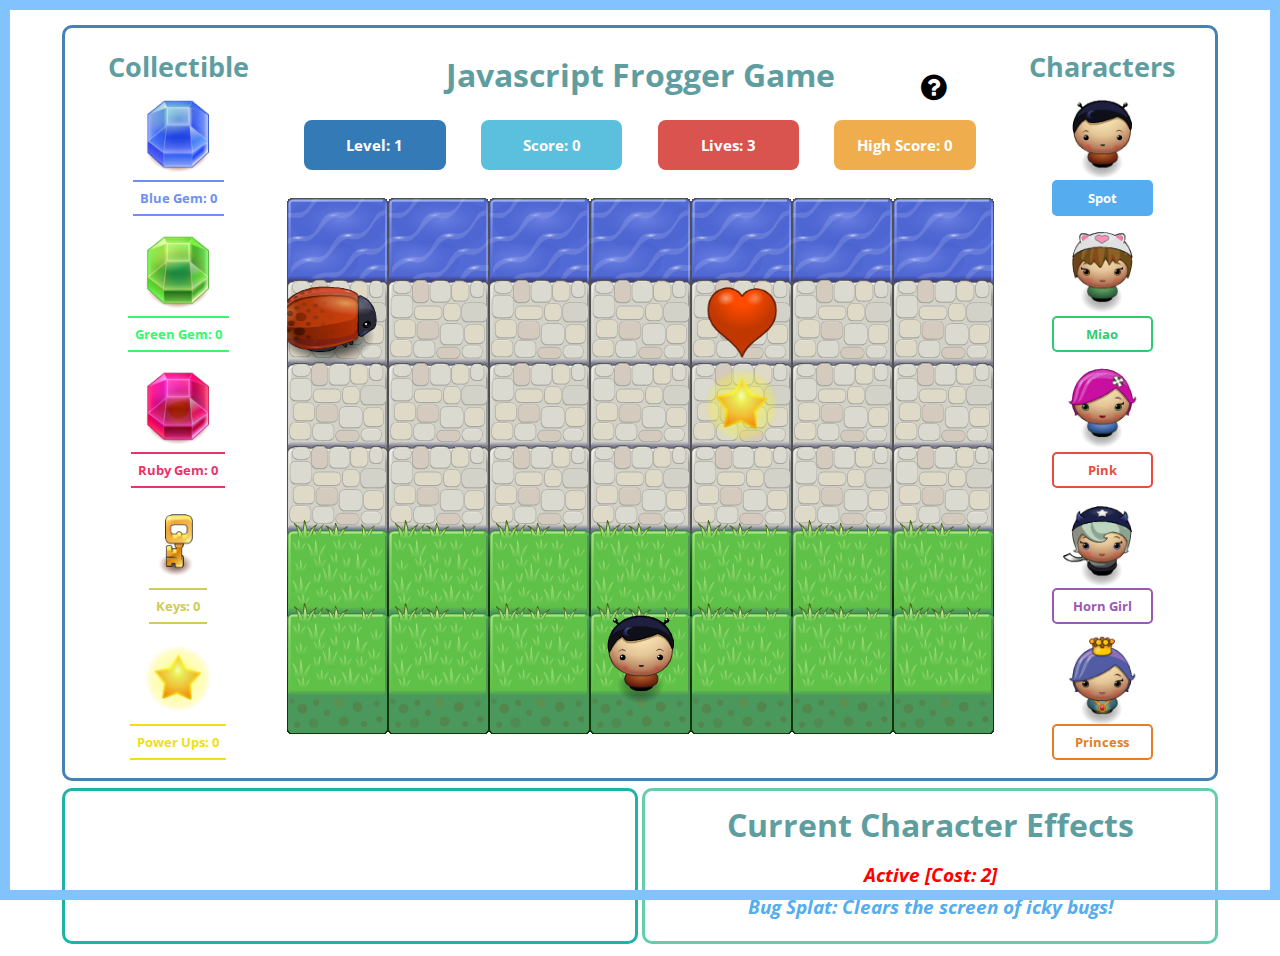
==== index.html @ a220f140 "Worked on FB buttons" ====
<!DOCTYPE html>
<html>
<head>
    <meta charset="UTF-8">
    <title>Effective JavaScript: Frogger</title>
	  <!-- Font Awesome -->
		<link rel="stylesheet" href="font-awesome-4.6.3/css/font-awesome.min.css">
		<!-- Main Stylesheet -->
    <link rel="stylesheet" href="css/style.css">
    <!-- Google Fonts -->
    <link href="https://fonts.googleapis.com/css?family=Open+Sans" rel="stylesheet">

    <!-- Meta Properties -->
    <meta property="og:url"           content="https://d1q58s3xarm9sx.cloudfront.net/" />
		<meta property="og:type"          content="profile" />
		<meta property="og:title"         content="Javascript Frogger Game" />
		<meta property="og:description"   content="I've lost my friends! Please help me!" />
		<meta property="og:image"         content="https://d1q58s3xarm9sx.cloudfront.net/images/char-spot-cropped.png" />

</head>
<body>
	<div class="body-container">
		<div class="collectible-container">
			<div class="collectible-row">
				<ul>
					<h2>Collectible</h2>
					<li id="blue-gem">
						<img src="images/gem-blue-cropped.png">
						<h3 id="blue-gem-counter">Blue Gem: 0</h3>
					</li>
					<li id="green-gem">
						<img src="images/gem-green-cropped.png">
						<h3 id="green-gem-counter">Green Gem: 0</h3>
					</li>
					<li id="ruby-gem">
						<img src="images/gem-ruby-cropped.png">
						<h3 id="ruby-gem-counter">Ruby Gem: 0</h3>
					</li>
					<li id="keys">
						<img src="images/yellow-key-cropped.png">
						<h3 id="keys-counter">Keys: 0</h3>
					</li>
					<li id="star">
						<img src="images/yellow-star-cropped.png">
						<h3 id="yellow-star-counter">Power Ups: 0</h3>
					</li>
				</ul>
			</div>
		</div>
		<div class="main-container">
			<div class="header-container">
				<div class="title">
					<h1>Javascript Frogger Game</h1>
				</div>
				<div>
					<a id="btn-info" href="#"><i class="fa fa-question-circle" aria-hidden="true"></i></a>
				</div>
				<div class="scoreboard">
					<ul>
						<li id="level">Level: 1</li>
						<li id="score">Score: 0</li>
						<li id="lives">Lives: 3</li>
						<li id="highscore">High Score: 0</li>
					</ul>
				</div>
			</div>
		</div>
		<div class="character-container">
			<div class="character-row">
				<ul>
					<h2>Characters</h2>
					<li id="spot">
						<img src="images/char-spot-cropped.png">
						<button id="btn-spot" class="btn blue" onclick="changeCharacter('Spot')">Spot</button>
					</li>
					<li id="miao">
						<img src="images/char-miao-cropped.png">
						<button id="btn-miao" class="btn green" onclick="changeCharacter('Miao')">Miao</button>
					</li>
					<li id="pink">
						<img src="images/char-pink-cropped.png">
						<button id="btn-pink" class="btn red" onclick="changeCharacter('Pink')">Pink</button>
					</li>
					<li id="horn-girl">
						<img src="images/char-horn-girl-cropped.png">
						<button id="btn-horn-girl" class="btn purple" onclick="changeCharacter('Horn Girl')">Horn Girl</button>
					</li>
					<li id="princess">
						<img src="images/char-princess-cropped.png">
						<button id="btn-princess" class="btn orange" onclick="changeCharacter('Princess')">Princess</button>
					</li>
				</ul>
			</div>
		</div>
	</div>

	<div class="info-container">
		<div class="info-updates">
			<h1 id="info-message"></h1>
		</div>
		<div class="current-effects">
			<h2>Current Character Effects</h2>
			<h3 id="active-passive">Active [Cost: 2]</h3>
			<h3 id="effect-message">Bug Splat: Clears the screen of icky bugs!</h3>
		</div>
	</div>

	<div id="left-border"></div>
	<div id="right-border"></div>
	<div id="top-border"></div>
	<div id="bottom-border"></div>

	<!-- jQuery -->
	<script src="https://code.jquery.com/jquery-2.2.4.min.js" integrity="sha256-BbhdlvQf/xTY9gja0Dq3HiwQF8LaCRTXxZKRutelT44=" crossorigin="anonymous"></script>
  <script src="js/overlay.js"></script>
  <script src="js/resources.js"></script>
  <script src="js/engine.js"></script>
  <script src="js/app.js"></script>

</body>
</html>
---- css/style.css ----
* {
    font-family: "Open Sans", "sans-serif", "Helvetica Neue",Helvetica,Arial,sans-serif;
    font-weight: bold;
}

h1 {
    margin-top: 0px;
    margin-bottom: 0px;
    padding-bottom: 10px;
    padding-top: 10px;
}

ul {
    list-style-type: none;
    margin: 0;
    padding: 0;
    overflow: hidden;
    background-color: white;
}

li {
	border-radius: 8px;
    float: left;
    display: block;
    color: white;
    text-align: center;
    padding: 15px 0px 15px 0px;
    margin-left: 2.5%;
    margin-right: 2.5%;
    text-decoration: none;
    font-size: 15px;
    width: 20%;
}

.title {
    margin-top: 15px;
    margin-left: auto;
    margin-right: auto;
    margin-bottom: -5px;
    width: 505px;
    border-radius: 8px;
    background-color: white;
}

#level {
	background-color: #337ab7;
}
#score {
	background-color: #5bc0de;
}

#lives {
	background-color: #d9534f;
}
#highscore {
    background-color: #f0ad4e;
}

.scoreboard li {
    font-weight: bold;    
}

body {
    border-style: solid;
    border-color: #82C3FF;
    border-width: 0px;
    text-align: center;
    color: #5F9EA0;
}

canvas {
	margin-top: -35px;
  margin-left: auto;
  margin-right: auto;
  display: block;
  text-align: center;
}

.scoreboard {
	display: inline-block;
	margin: auto;
	width: 707px;
    padding-bottom: 10px;
    padding-top: 10px;
    background-color: white;
    border-style: solid;
    border-radius: 8px;
    border-color: white;
}

.header-container {
    vertical-align: top;
		margin: auto;
		display: inline-block;
		height: auto;
		width: 713px;
    background-color: white;
    border-radius: 8px;
}

#top-border, #bottom-border, #left-border, #right-border {
    background: rgba(130,195,255,1);
    position: fixed;
    }
    #left-border, #right-border {
        top: 0; bottom: 0;
        width: 10px;
    }
        #left-border { left: 0; }
        #right-border { right: 0; }
        
    #top-border, #bottom-border {
        left: 0; right: 0;
        height: 10px;
        }
        #top-border { top: 0; }
        #bottom-border { bottom: 0; }

.character-container, .collectible-container {
    margin: auto;
    padding-left: 10px;
    padding-right: 10px;
    display: inline-block;
    height: auto;
    width: 150px;
    background-color: white;
    border-radius: 8px;
}

.character-container {
	float: right;
	margin-right: 28px;
}

.collectible-container {
	float: left;
	margin-left: 28px;
}

.character-container h2, .collectible-container h2 {
    margin: auto;
    margin-top: 20px;
    font-size: 27px;
    text-align: center;
    display: block;
}

.character-container li, .collectible-container li {
    visibility: visible;
    margin: auto;
    padding: 0px;
    padding-top: 5px;
    padding-bottom: 5px;
    width: 150px;
    display: block;
    text-align: center;
}

.character-container li {
    /*visibility: hidden;*/
}

.character-container img, .collectible-container img {
    margin: auto;
    width: 90px;
    height: auto;
    display: block;
}

.btn {
    font-size: 13px;
    width: 101px;
    padding: 7px;
    text-decoration: none;
    font-weight: bold;
    cursor: pointer;
    border-radius: 5px;
    transition: .3s;
    -webkit-transition: .3s;
    -moz-transition: .3s;
    -o-transition: .3s;
    background-color: white;
    outline: none;
}

.blue {
    color: #55acee;
    border-width: 2px;
    border-color: #55acee;
    border-style: solid;
}

.blue-active, .blue:hover {
    color: #fff;
    background-color: #55acee;
}

.green {
    color: #2ecc71;
    border-width: 2px;
    border-color: #2ecc71;
    border-style: solid;
}

.green-active, .green:hover {
    color: #fff;
    background-color: #2ecc71;
}

.red {
    color: #e74c3c;
    border-width: 2px;
    border-color: #e74c3c;
    border-style: solid;
}

.red-active, .red:hover {
    color: #fff;
    background-color: #e74c3c;
}

.purple {
    color: #9b59b6;
    border-width: 2px;
    border-color: #9b59b6;
    border-style: solid;
}

.purple-active, .purple:hover {
    color: #fff;
    background-color: #9b59b6;
}

.orange {
    color: #e67e22;
    border-width: 2px;
    border-color: #e67e22;
    border-style: solid;
}

.orange-active, .orange:hover {
    color: #fff;
    background-color: #e67e22;
}

.main-container {
    vertical-align: top;
    padding: 0px;
    display: inline-block;
    margin: auto;
    width: 713px;
    height: 713px;
    border-radius: 8px;
}

.collectible-row h3 {
		display: inline-block;
    margin: 0px;
    padding: 7px;
    font-size: 13px;
    border-top-style: solid;
    border-bottom-style: solid;
    border-width: 2px;
}

#ruby-gem h3{
    color: #EE316B;
}

#blue-gem h3 {
    color: #6F8FF7;
}

#green-gem h3 {
    color: #34FA6C;
}

#keys h3 {
    color: #D0CC57;
}

#star h3 {
    color: #F2DF11;
}

.body-container {
    margin: auto;
    margin-top: 25px;
    background-color: white;
    width: 1150px;
    height: 750px;
    border-radius: 10px;
    border-style: solid;
    border-width: 3px;
    border-color: #4682B4;
}

.info-container {
    width: 1164px;
    height: 160px;
    margin: auto;
    margin-top: 7px;
}

.info-updates, .current-effects {
    margin: auto;
    text-align: center;
    vertical-align: top;
    width: 49%;
    height: 150px;
    display: inline-block;
    background-color: white;
    border-radius: 10px;
    border-style: solid;
    border-width: 3px;
    border-color: #20B2AA;
}

.current-effects {
    border-color: #66CDAA;
}

.info-updates h1 {
    line-height: 150px;
    padding: 0px;
    color: blue;
}

.current-effects h2 {
    padding-top: 10px;
    padding-bottom: 10px;
    margin: 0px;
    font-size: 32px;
    line-height: 1.5;
}

.current-effects h3 {
    margin: 0px;
    line-height: 1.7;
    font-style: italic;
}

#info-message {
    font-size: 24px;
}

#active-passive {
    color: red;
}

#effect-message {
    color: #55acee;
}

#btn-info {
    font-size: 30px;
    margin-top: -35px;
    margin-right: 50px;
    float: right;
}

.fa {
    color: black;
}

a, a:hover, a:visited {
    color: #78A1BB;
}
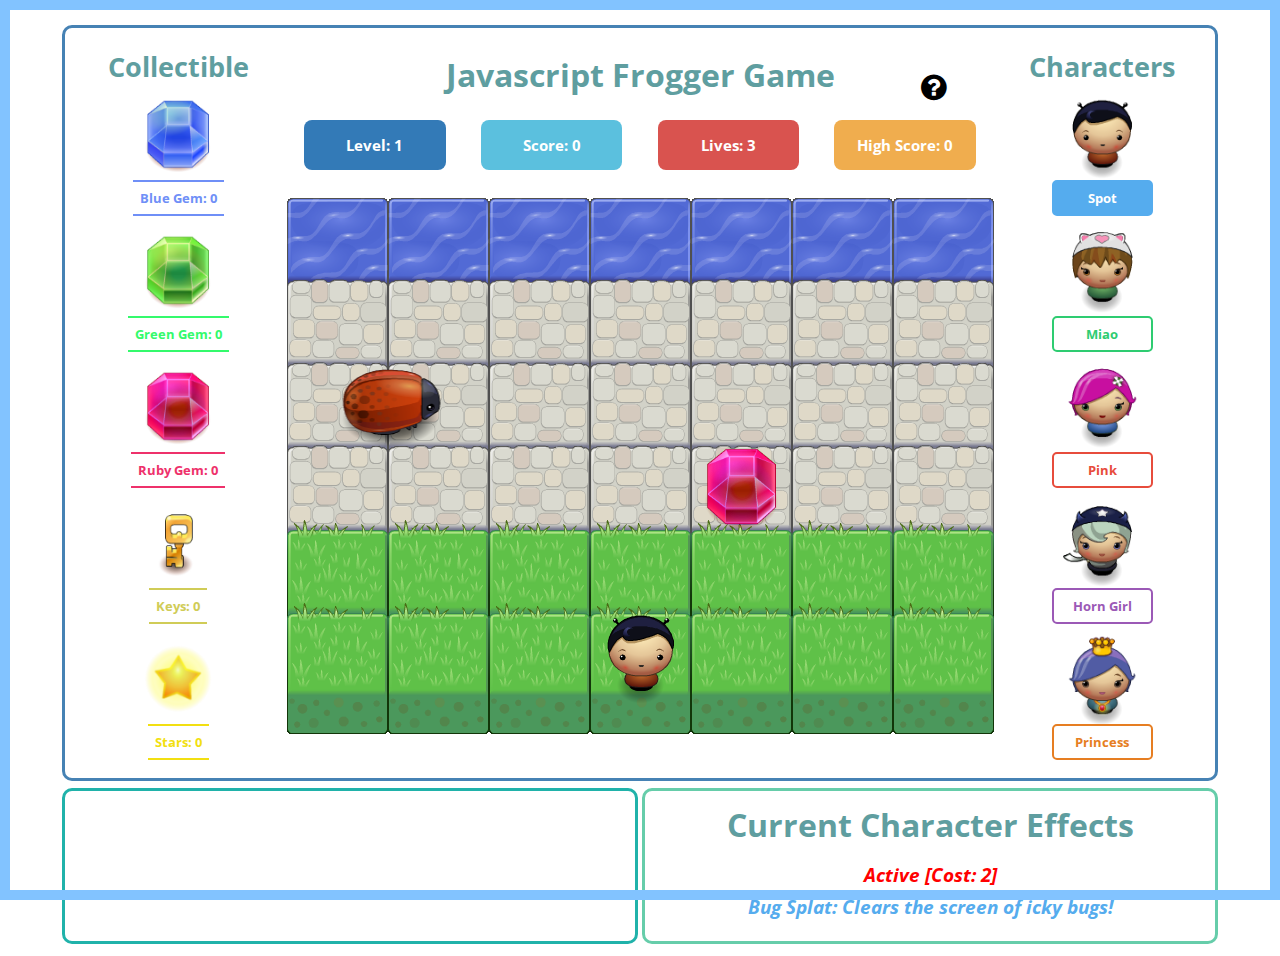
==== commit c3ef3dfc: "Social media buttons for overlay" ====
--- a/index.html
+++ b/index.html
@@ -42,7 +42,7 @@
 					</li>
 					<li id="star">
 						<img src="images/yellow-star-cropped.png">
-						<h3 id="yellow-star-counter">Power Ups: 0</h3>
+						<h3 id="yellow-star-counter">Stars: 0</h3>
 					</li>
 				</ul>
 			</div>
--- a/css/style.css
+++ b/css/style.css
@@ -365,4 +365,28 @@
 
 a, a:hover, a:visited {
     color: #78A1BB;
+}
+
+#fb-likes {
+    width: 130px;
+    height: 20px;
+    display: inline-block;
+}
+
+#fb-follow {
+    padding-left: 7px;
+    height: 20px;
+    display: inline-block;
+}
+
+.container {
+    display: block;
+    margin-top: 0px;
+    padding-top: 3px;
+    padding-bottom: 3px;
+}
+
+iframe {
+    padding-left: 3px;
+    padding-right: 3px;
 }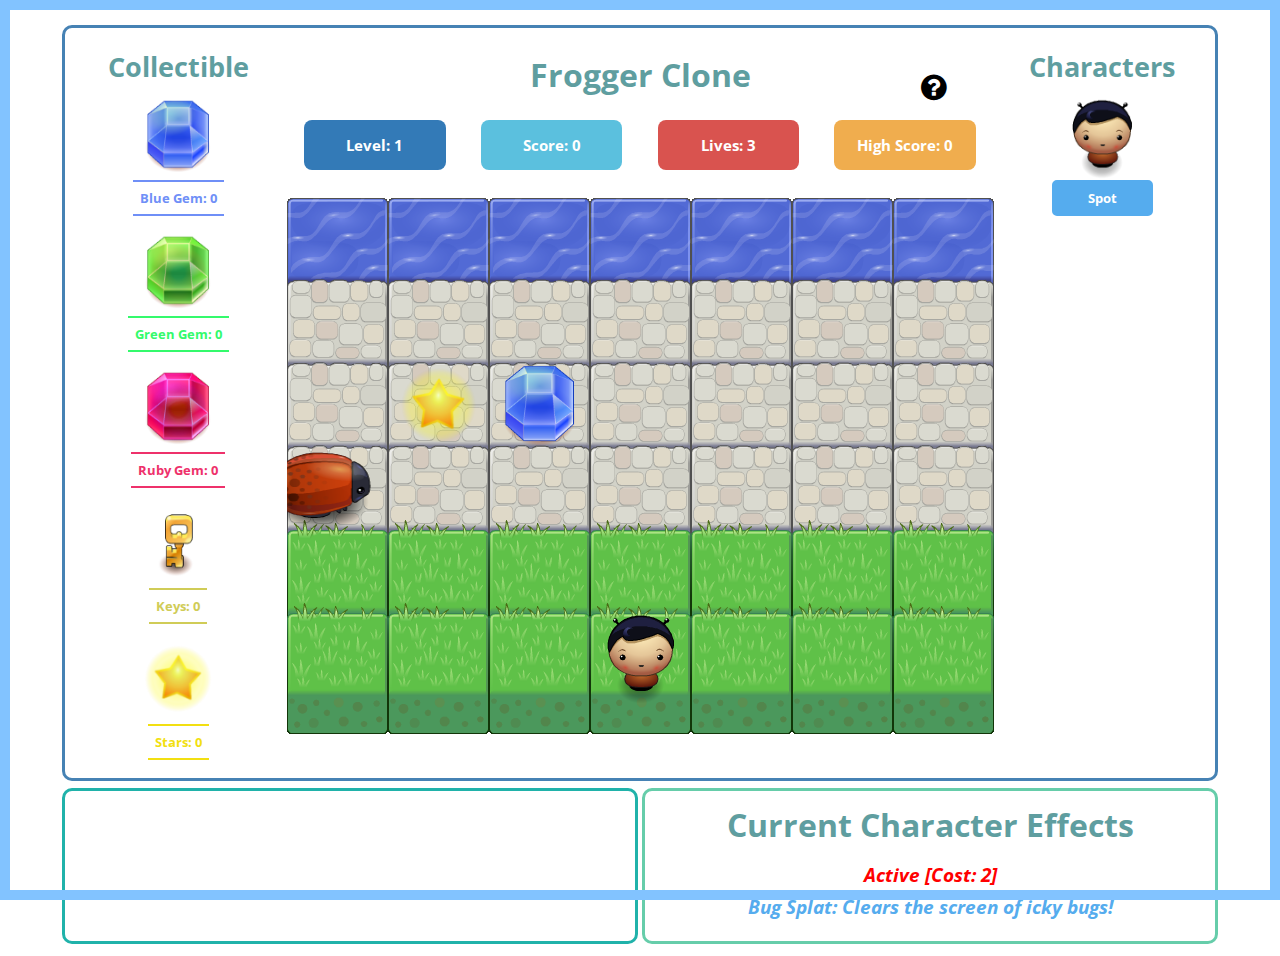
==== commit e1c77d97: "Fixed overlay content" ====
--- a/index.html
+++ b/index.html
@@ -1,21 +1,21 @@
 <!DOCTYPE html>
 <html>
 <head>
-    <meta charset="UTF-8">
-    <title>Effective JavaScript: Frogger</title>
-	  <!-- Font Awesome -->
-		<link rel="stylesheet" href="font-awesome-4.6.3/css/font-awesome.min.css">
-		<!-- Main Stylesheet -->
+    <title>Frogger Clone</title>
+  	<!-- Font Awesome -->
+	<link rel="stylesheet" href="font-awesome-4.6.3/css/font-awesome.min.css">
+	<!-- Main Stylesheet -->
     <link rel="stylesheet" href="css/style.css">
     <!-- Google Fonts -->
     <link href="https://fonts.googleapis.com/css?family=Open+Sans" rel="stylesheet">
 
     <!-- Meta Properties -->
+    <meta charset="UTF-8">
     <meta property="og:url"           content="https://d1q58s3xarm9sx.cloudfront.net/" />
-		<meta property="og:type"          content="profile" />
-		<meta property="og:title"         content="Javascript Frogger Game" />
-		<meta property="og:description"   content="I've lost my friends! Please help me!" />
-		<meta property="og:image"         content="https://d1q58s3xarm9sx.cloudfront.net/images/char-spot-cropped.png" />
+	<meta property="og:type"          content="profile" />
+	<meta property="og:title"         content="Frogger Clone" />
+	<meta property="og:description"   content="I've lost my friends! Please help me!" />
+	<meta property="og:image"         content="images/char-spot-cropped.png" />
 
 </head>
 <body>
@@ -50,7 +50,7 @@
 		<div class="main-container">
 			<div class="header-container">
 				<div class="title">
-					<h1>Javascript Frogger Game</h1>
+					<h1>Frogger Clone</h1>
 				</div>
 				<div>
 					<a id="btn-info" href="#"><i class="fa fa-question-circle" aria-hidden="true"></i></a>
--- a/css/style.css
+++ b/css/style.css
@@ -157,7 +157,7 @@
 }
 
 .character-container li {
-    /*visibility: hidden;*/
+    visibility: hidden;
 }
 
 .character-container img, .collectible-container img {
@@ -321,9 +321,13 @@
 }
 
 .info-updates h1 {
-    line-height: 150px;
+    width: 400px;
+    margin: auto;
     padding: 0px;
     color: blue;
+    position: relative;
+    top: 50%;
+    transform: translateY(-50%);
 }
 
 .current-effects h2 {
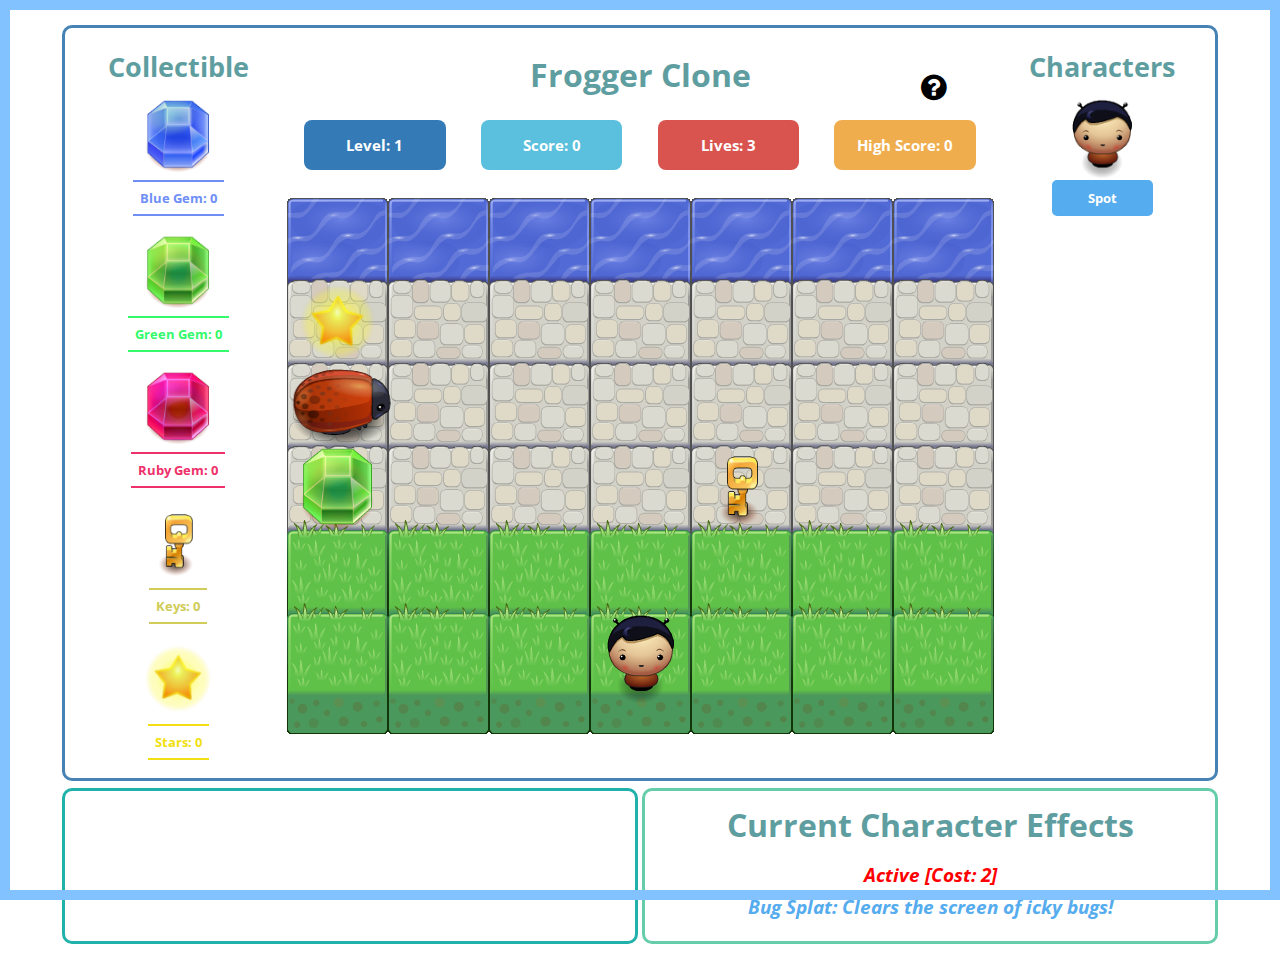
==== commit e4651d2a: "Fixed broken links" ====
--- a/index.html
+++ b/index.html
@@ -11,7 +11,7 @@
 
     <!-- Meta Properties -->
     <meta charset="UTF-8">
-    <meta property="og:url"           content="https://d1q58s3xarm9sx.cloudfront.net/" />
+    <meta property="og:url"           content="http://danieljuiche.com/proj/frogger/index.html" />
 	<meta property="og:type"          content="profile" />
 	<meta property="og:title"         content="Frogger Clone" />
 	<meta property="og:description"   content="I've lost my friends! Please help me!" />
--- a/css/style.css
+++ b/css/style.css
@@ -1,6 +1,10 @@
 * {
     font-family: "Open Sans", "sans-serif", "Helvetica Neue",Helvetica,Arial,sans-serif;
     font-weight: bold;
+}
+
+html {
+    height: 974px;
 }
 
 h1 {
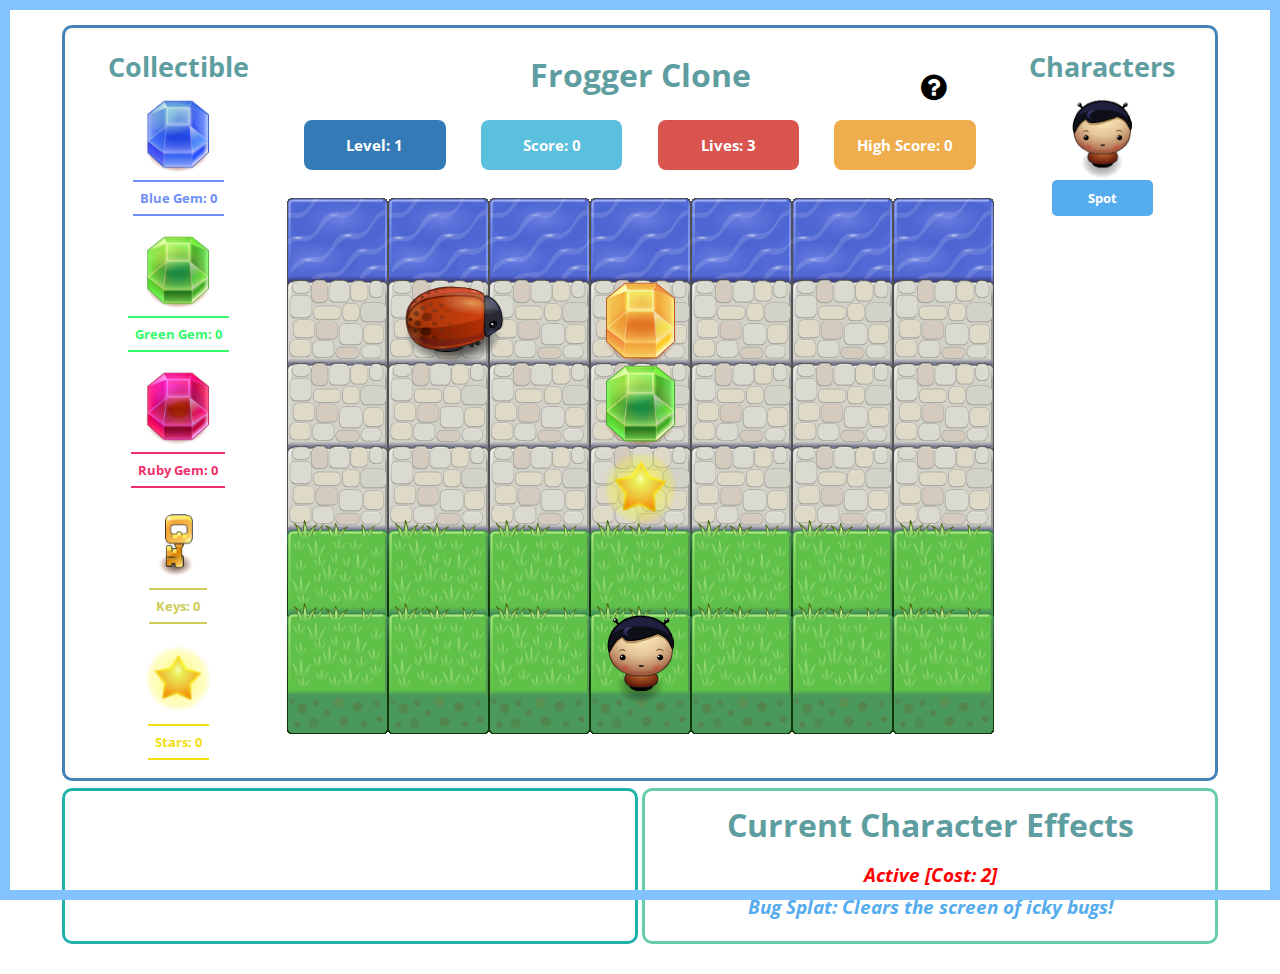
==== commit faaae3fa: "Add skip functionality and resolution alert" ====
--- a/index.html
+++ b/index.html
@@ -112,10 +112,11 @@
 
 	<!-- jQuery -->
 	<script src="https://code.jquery.com/jquery-2.2.4.min.js" integrity="sha256-BbhdlvQf/xTY9gja0Dq3HiwQF8LaCRTXxZKRutelT44=" crossorigin="anonymous"></script>
-  <script src="js/overlay.js"></script>
-  <script src="js/resources.js"></script>
-  <script src="js/engine.js"></script>
-  <script src="js/app.js"></script>
+	<script src="js/alert.js"></script>
+  	<script src="js/overlay.js"></script>
+  	<script src="js/resources.js"></script>
+  	<script src="js/engine.js"></script>
+  	<script src="js/app.js"></script>
 
 </body>
 </html>
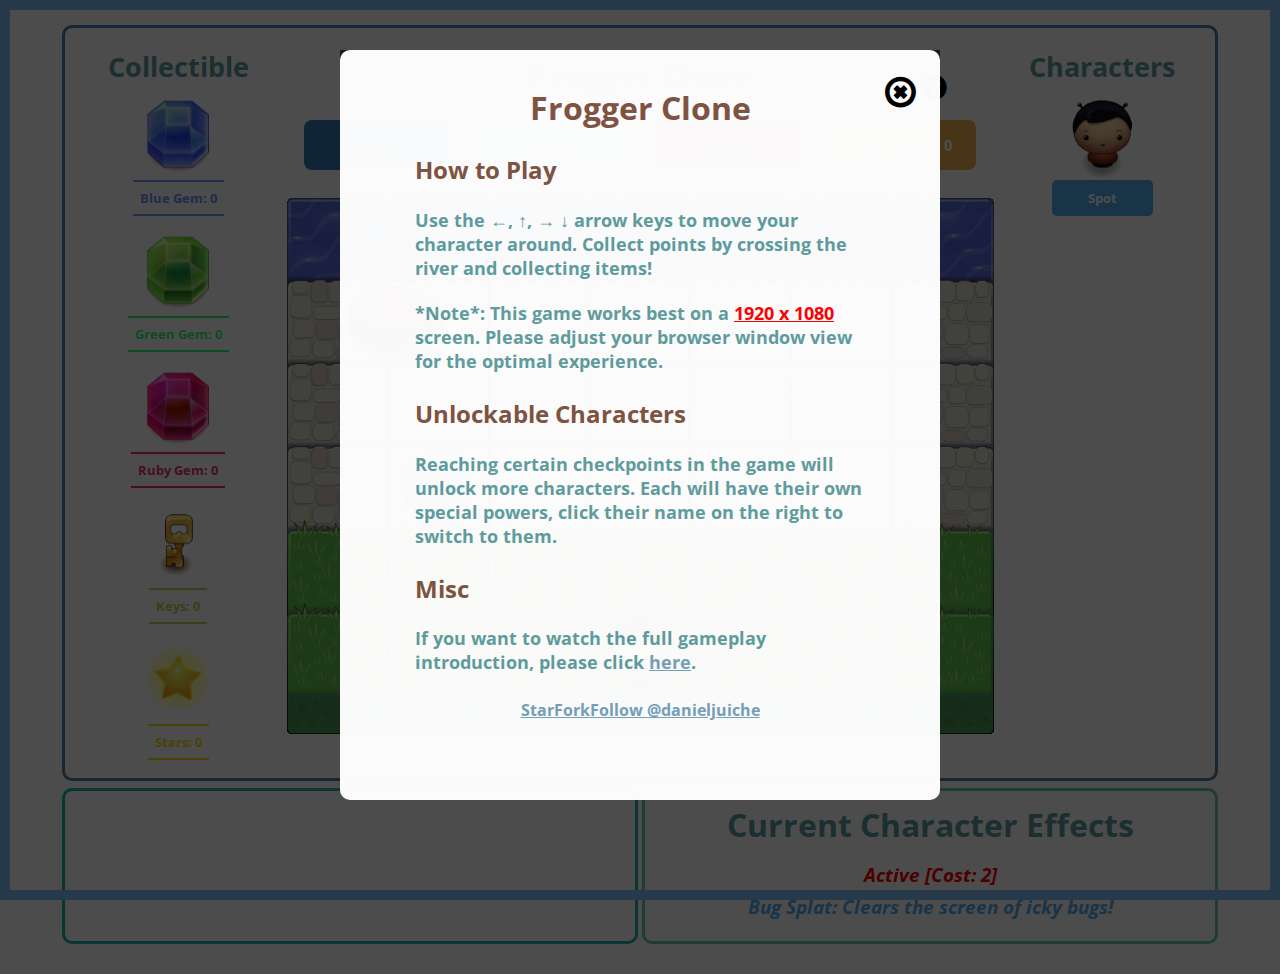
==== commit e6a97043: "Adjusted thresholds for unlocking characters" ====
--- a/index.html
+++ b/index.html
@@ -112,7 +112,6 @@
 
 	<!-- jQuery -->
 	<script src="https://code.jquery.com/jquery-2.2.4.min.js" integrity="sha256-BbhdlvQf/xTY9gja0Dq3HiwQF8LaCRTXxZKRutelT44=" crossorigin="anonymous"></script>
-	<script src="js/alert.js"></script>
   	<script src="js/overlay.js"></script>
   	<script src="js/resources.js"></script>
   	<script src="js/engine.js"></script>
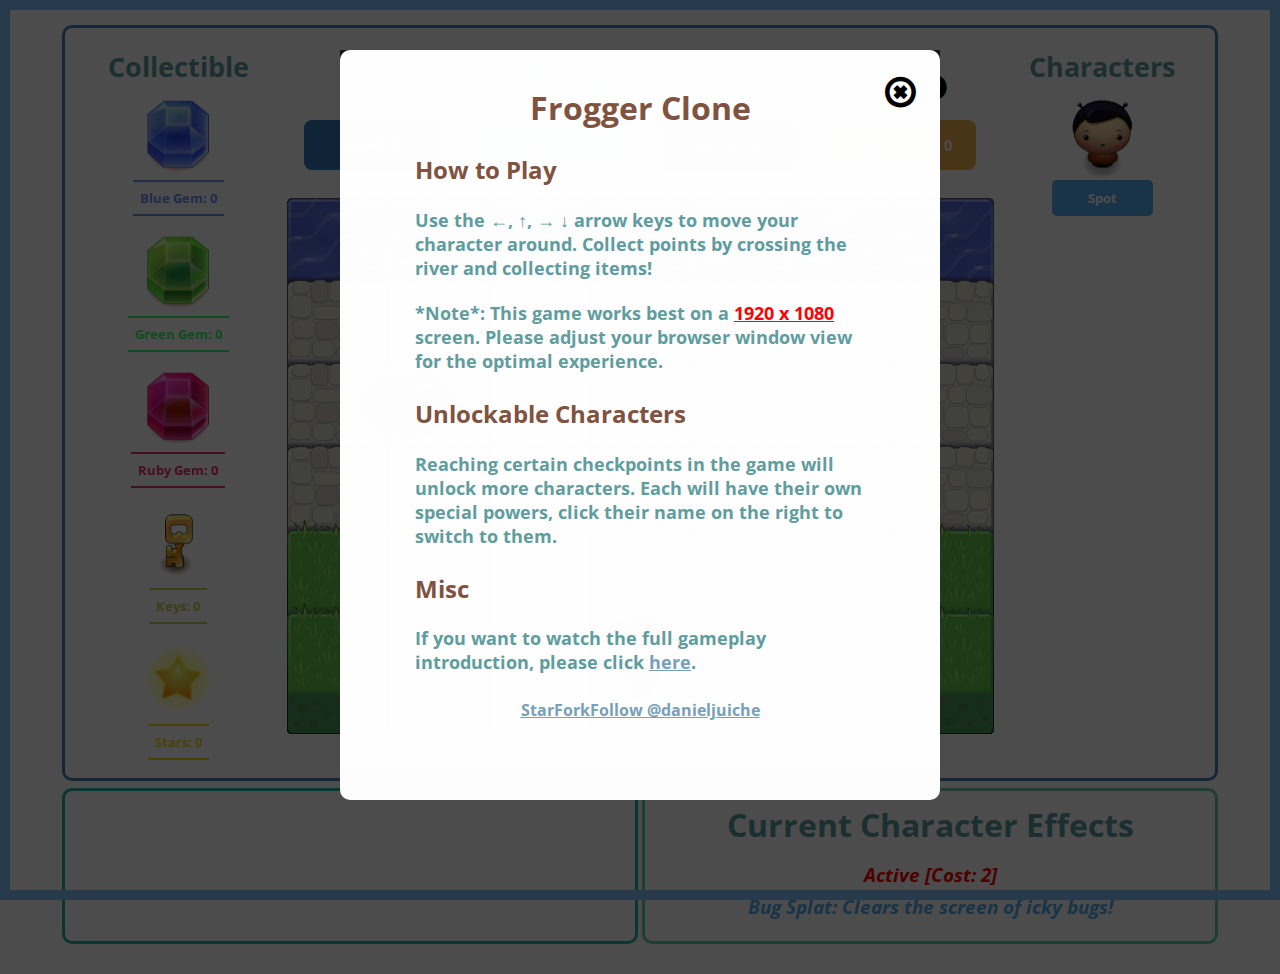
==== commit 7ae6df4f: "Add pulsing effect when characters are unlocked" ====
--- a/index.html
+++ b/index.html
@@ -116,6 +116,7 @@
   	<script src="js/resources.js"></script>
   	<script src="js/engine.js"></script>
   	<script src="js/app.js"></script>
+  	<script src="js/character-display.js"></script>
 
 </body>
 </html>
--- a/css/style.css
+++ b/css/style.css
@@ -161,7 +161,11 @@
 }
 
 .character-container li {
-    visibility: hidden;
+    display: none;
+}
+
+.character-container #spot {
+    display: block;
 }
 
 .character-container img, .collectible-container img {
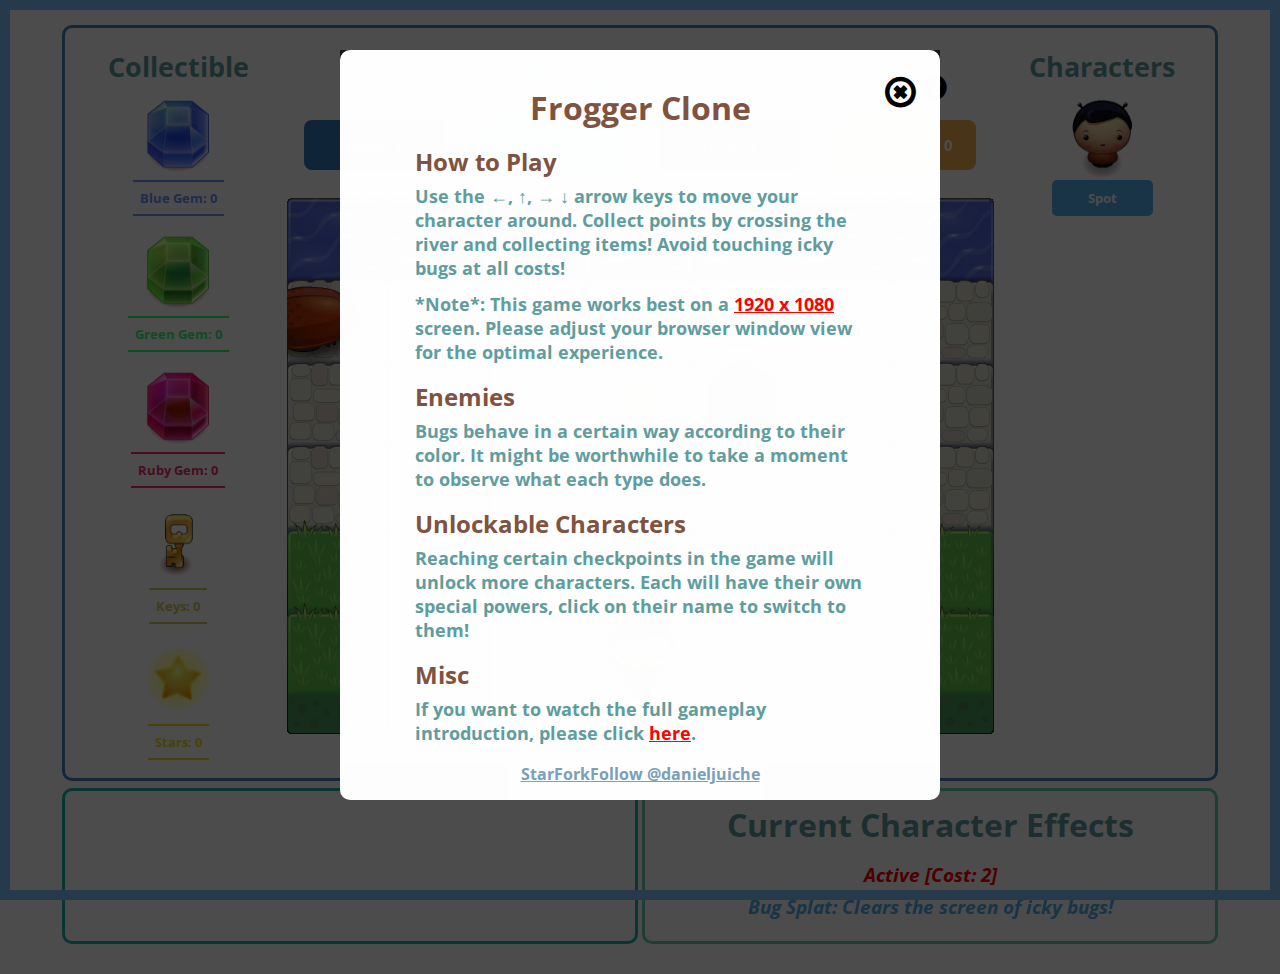
==== commit 227adc1e: "Add gameover overlay" ====
--- a/index.html
+++ b/index.html
@@ -113,6 +113,7 @@
 	<!-- jQuery -->
 	<script src="https://code.jquery.com/jquery-2.2.4.min.js" integrity="sha256-BbhdlvQf/xTY9gja0Dq3HiwQF8LaCRTXxZKRutelT44=" crossorigin="anonymous"></script>
   	<script src="js/overlay.js"></script>
+  	<script src="js/gameover.js"></script>
   	<script src="js/resources.js"></script>
   	<script src="js/engine.js"></script>
   	<script src="js/app.js"></script>
--- a/css/style.css
+++ b/css/style.css
@@ -379,16 +379,16 @@
     color: #78A1BB;
 }
 
-#fb-likes {
-    width: 130px;
-    height: 20px;
-    display: inline-block;
-}
-
-#fb-follow {
-    padding-left: 7px;
-    height: 20px;
-    display: inline-block;
+#overlay-content h4 a{
+    color: red;
+}
+
+#restart-btn {
+    margin-top: 28px;
+    font-size: 36px;
+    width: auto;
+    background-color: #2ecc71;
+    color: #FFFFFF;
 }
 
 .container {
@@ -397,6 +397,7 @@
     padding-top: 3px;
     padding-bottom: 3px;
 }
+
 
 iframe {
     padding-left: 3px;
